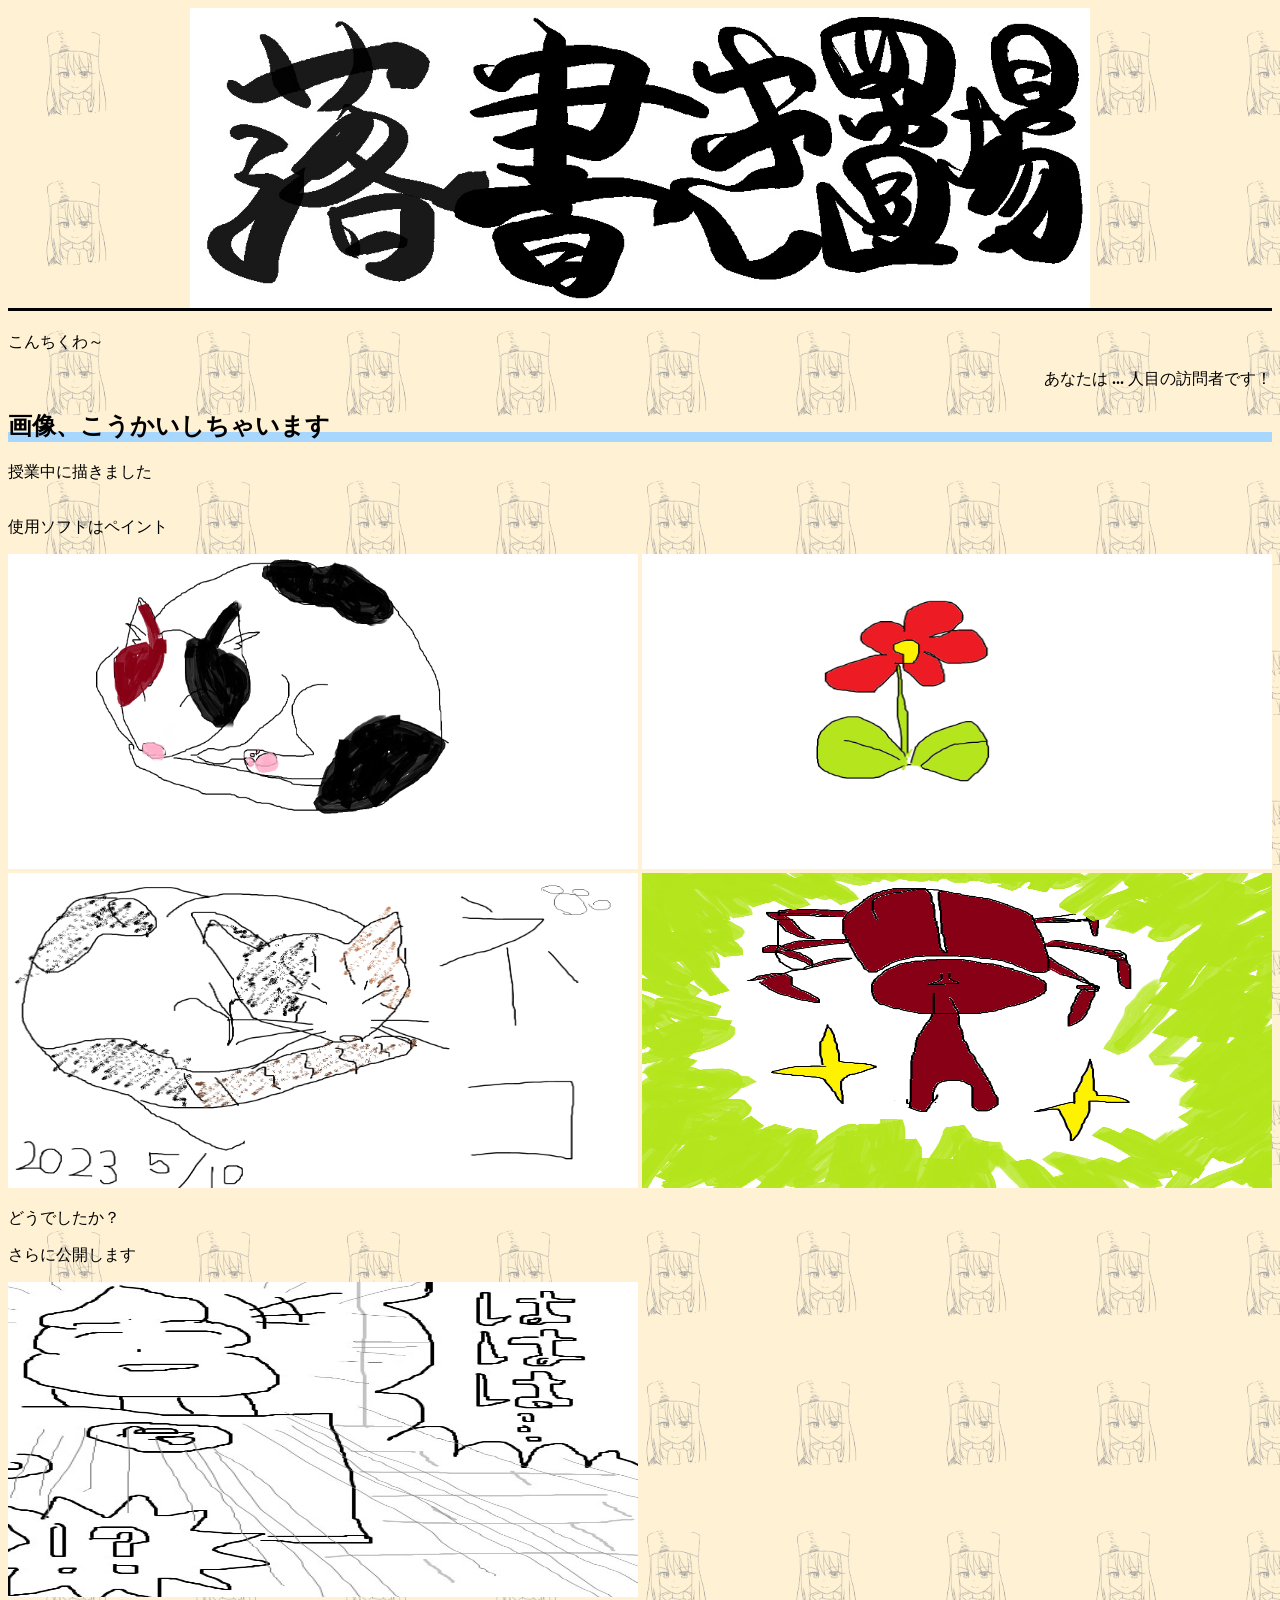
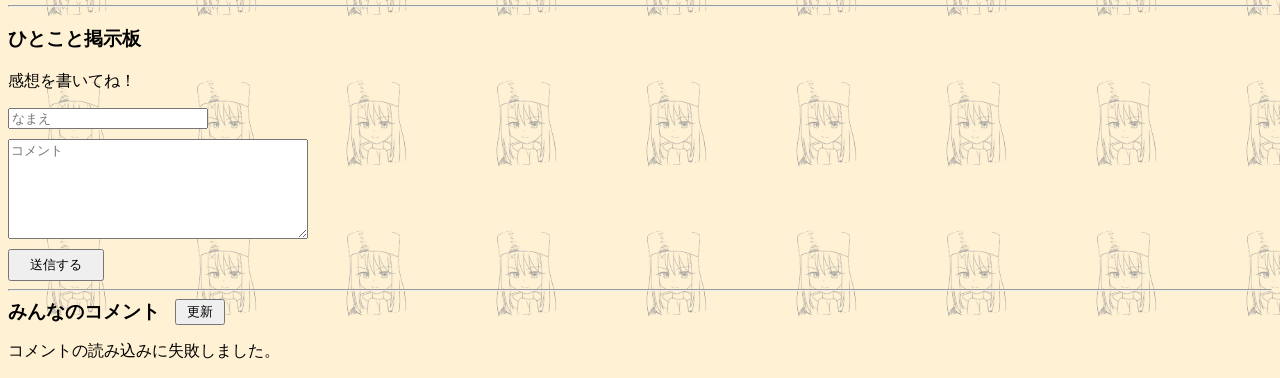
==== index.html @ ff5684e3 "Update index.html" ====
<html>
<head>
<link href="style.css" rel="stylesheet" type="text/css">
<title>ラクガキ置き場</title>
</head>

<body>
<h1 class="logo-container">
  <img src="z/taitoru_logo.JPG" alt="ラクガキ置き場" width="1260">
</h1>

こんちくわ～<p>
<p style="text-align: right;">あなたは <strong><span id="accessCount">...</span></strong> 人目の訪問者です！</p>

<h2>画像、こうかいしちゃいます</h2>
授業中に描きました<p>
</br>
使用ソフトはペイント<p>

<img src="z/nekonekonejkonejko.png" alt="neko" width="630" height="315">
<img src="z/ssdfghjbg.png" alt="neko" width="630" height="315">
<img src="z/ｷﾞｬﾗｸﾃｶスーパーネッコ.png" alt="neko" width="630" height="315">
<img src="z/スーパーオメガカブトムシZ.png" alt="neko" width="630" height="315">

<p>どうでしたか？</p>
<p>さらに公開します</p>

<img src="z/messageImage_1713147487318.jpg" alt="neko" width="630" height="315">

<hr>

<div class="art-work">
  <h3>ひとこと掲示板</h3>
  <p>感想を書いてね！</p>
  <input type="text" id="userName" placeholder="なまえ" style="width: 200px;"><br>
  <textarea id="userComment" placeholder="コメント" style="width: 300px; height: 100px; margin-top: 10px;"></textarea><br>
  <button type="button" onclick="sendData()" style="margin-top: 10px; padding: 5px 20px;">送信する</button>
</div>

<hr>

<div style="display: flex; align-items: center; gap: 15px;">
  <h3 style="margin: 0;">みんなのコメント</h3>
  <button type="button" onclick="loadComments()" style="padding: 2px 10px; cursor: pointer;">更新</button>
</div>

<div id="commentList" style="margin-top: 15px;">読み込み中...</div>

<script>
// 【重要】新しいデプロイで発行された最新のURL（末尾が /exec のもの）を貼り付けてください
const gasUrl = "https://script.google.com/macros/s/AKfycbxpeKBzyrIDOaPScfhVjVPlo4boD5fIJIY_YoyPSvQ7D8BFGtHa71UgAg5dFqagaS_w/exec";

window.onload = function() {
  loadComments();
};

// 1. データを送信する関数
async function sendData() {
  const name = document.getElementById("userName").value;
  const comment = document.getElementById("userComment").value;

  if (!name || !comment) {
    alert("なまえとコメントを入力してね！");
    return;
  }

  const data = { name: name, comment: comment };

  try {
    await fetch(gasUrl, {
      method: "POST",
      mode: "no-cors", 
      headers: { "Content-Type": "application/json" },
      body: JSON.stringify(data)
    });
    
    alert("送信しました！");
    location.reload(); 
    
  } catch (error) {
    console.error("エラー:", error);
    alert("通信に失敗しました。");
  }
}

// 2. データを読み込んで表示する関数
async function loadComments() {
  const listContainer = document.getElementById("commentList");
  const countDisplay = document.getElementById("accessCount"); 
  
  listContainer.innerHTML = "読み込み中..."; 

  try {
    const response = await fetch(gasUrl);
    const result = await response.json();

    // カウンターの反映
    if (result.counter !== undefined) {
      countDisplay.innerText = result.counter;
    }

    listContainer.innerHTML = ""; 

    // コメントリストの表示
    if (!result.comments || result.comments.length === 0) {
      listContainer.innerHTML = "<p>まだコメントはありません。</p>";
      return;
    }

    function escapeHtml(str) {
      if (!str) return "";
      return str.replace(/[&<>"']/g, function(m) {
        return { '&': '&amp;', '<': '&lt;', '>': '&gt;', '"': '&quot;', "'": '&#39;' }[m];
      });
    }

    result.comments.forEach(item => {
      const div = document.createElement("div");
      div.className = "art-work";
      div.style.display = "block";
      div.style.marginBottom = "10px";
      
      const date = new Date(item.date).toLocaleString();
      const safeName = escapeHtml(item.name);
      const safeComment = escapeHtml(item.comment);
      
      div.innerHTML = `
        <p style="font-size: 0.8em; color: #666;">${date} - <strong>${safeName}</strong> さん</p>
        <p>${safeComment.replace(/\n/g, '<br>')}</p>
      `;
      listContainer.appendChild(div);
    });
  } catch (error) {
    console.error("読み込みエラー:", error);
    listContainer.innerHTML = "<p>コメントの読み込みに失敗しました。</p>";
  }
}
</script>

</body>
</html>
---- style.css ----
body {
  /* 自分で描いた背景用画像の名前を入れます */
  background-image: url("z/iliya.png"); 

  /* 画像を繰り返して表示する（タイル状） */
  background-repeat: repeat;

  /* 画像の大きさを調整（例：幅50pxに縮小して並べる） */
  background-size: 150px auto; 

  /* 元の背景色も設定しておくと、読み込み中も安心です */
  background-color: #ffdab9; 
}
h1 {
  border-bottom: solid 3px black;
}
h2 {
  background: linear-gradient(transparent 70%,#a7d6ff 70%);
  }
  
  .logo {
  font-family: "MS UI Gothic", sans-serif;
  font-size: 48px;
  color: #ff69b4;
  text-shadow: 2px 2px 0px #000;
  display: inline-block;
  padding: 10px;
  border: 3px double #000;
  transform: rotate(-2deg);
  background-color: #fff;
  margin-bottom: 20px;
}

/* ロゴ画像を親要素の幅いっぱいに広げる設定 */
.logo-container img {
  width: 100%;       /* 親要素の幅に合わせる */
  max-width: 900px;  /* 大きくなりすぎないように上限を決める */
  height: auto;      /* 比率を保ったまま拡大する */
  display: block;
  margin: 0 auto;    /* 真ん中に配置する */
}
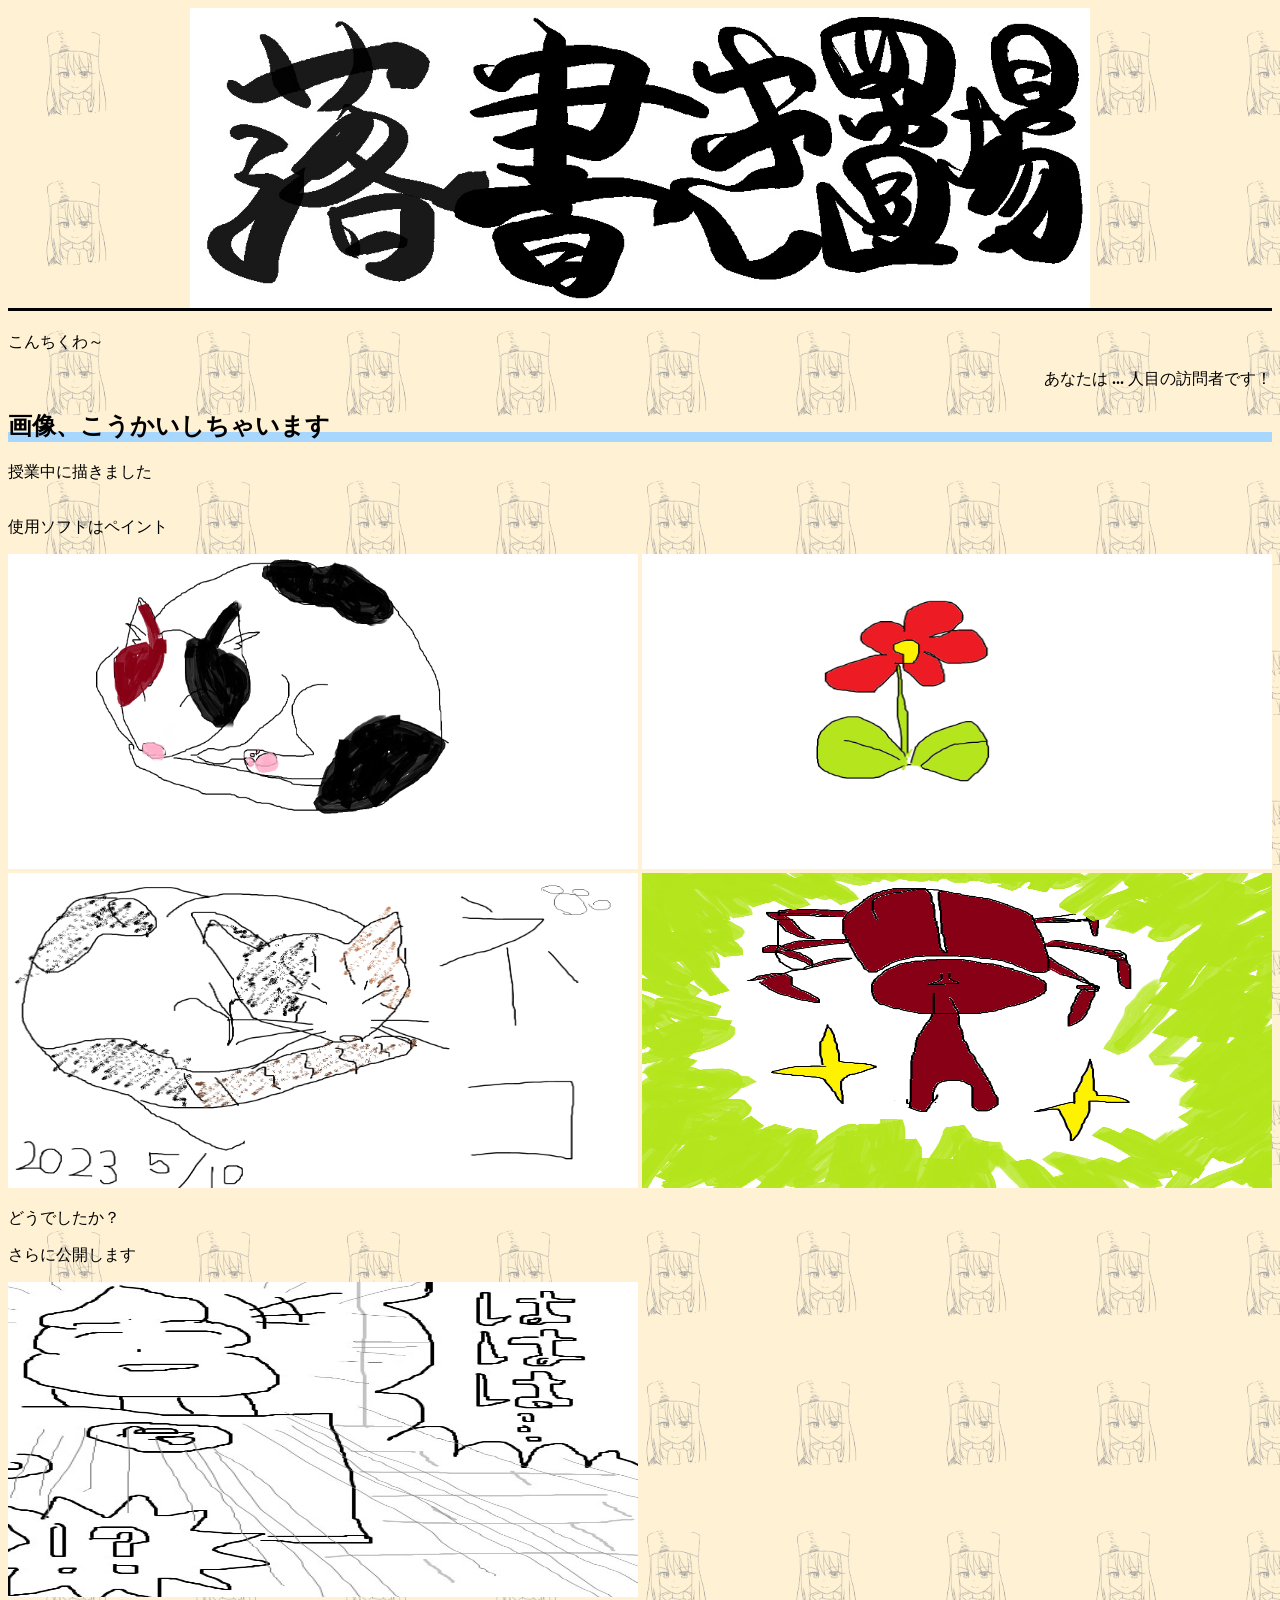
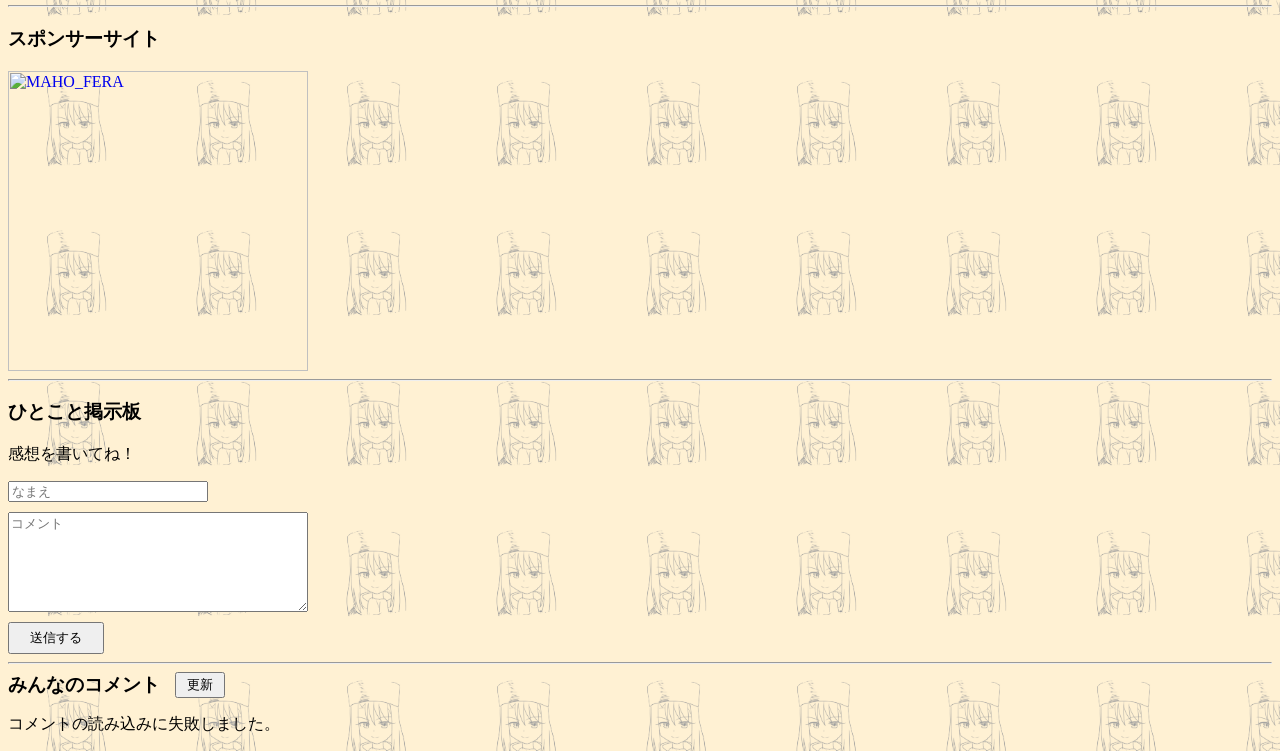
==== commit 25f7b9d7: "Update index.html" ====
--- a/index.html
+++ b/index.html
@@ -26,7 +26,14 @@
 <p>さらに公開します</p>
 
 <img src="z/messageImage_1713147487318.jpg" alt="neko" width="630" height="315">
+<hr>
 
+<div class="art-work">
+  <h3>スポンサーサイト</h3>
+  <a href="https://duel-2fb14.web.app/" target="_blank">
+    <img src="z/imasiko.jpg" alt="MAHO_FERA" width="300">
+  </a>
+</div>
 <hr>
 
 <div class="art-work">
@@ -48,7 +55,7 @@
 
 <script>
 // 【重要】新しいデプロイで発行された最新のURL（末尾が /exec のもの）を貼り付けてください
-const gasUrl = "https://script.google.com/macros/s/AKfycbxpeKBzyrIDOaPScfhVjVPlo4boD5fIJIY_YoyPSvQ7D8BFGtHa71UgAg5dFqagaS_w/exec";
+const gasUrl = "https://script.google.com/macros/s/AKfycbwb9UFHfEIBzC-mKJfAqb1VE0teqc9hgMhiV7f4JMDFgIJnHZzMqowDpjF9iEBqR3_A/exec";
 
 window.onload = function() {
   loadComments();
@@ -94,22 +101,21 @@
     const response = await fetch(gasUrl);
     const result = await response.json();
 
-    // カウンターの反映
     if (result.counter !== undefined) {
       countDisplay.innerText = result.counter;
     }
 
     listContainer.innerHTML = ""; 
 
-    // コメントリストの表示
     if (!result.comments || result.comments.length === 0) {
       listContainer.innerHTML = "<p>まだコメントはありません。</p>";
       return;
     }
 
     function escapeHtml(str) {
-      if (!str) return "";
-      return str.replace(/[&<>"']/g, function(m) {
+      // コメントが数字（37564など）の場合でも文字列に変換して処理するように修正
+      const stringStr = String(str || "");
+      return stringStr.replace(/[&<>"']/g, function(m) {
         return { '&': '&amp;', '<': '&lt;', '>': '&gt;', '"': '&quot;', "'": '&#39;' }[m];
       });
     }
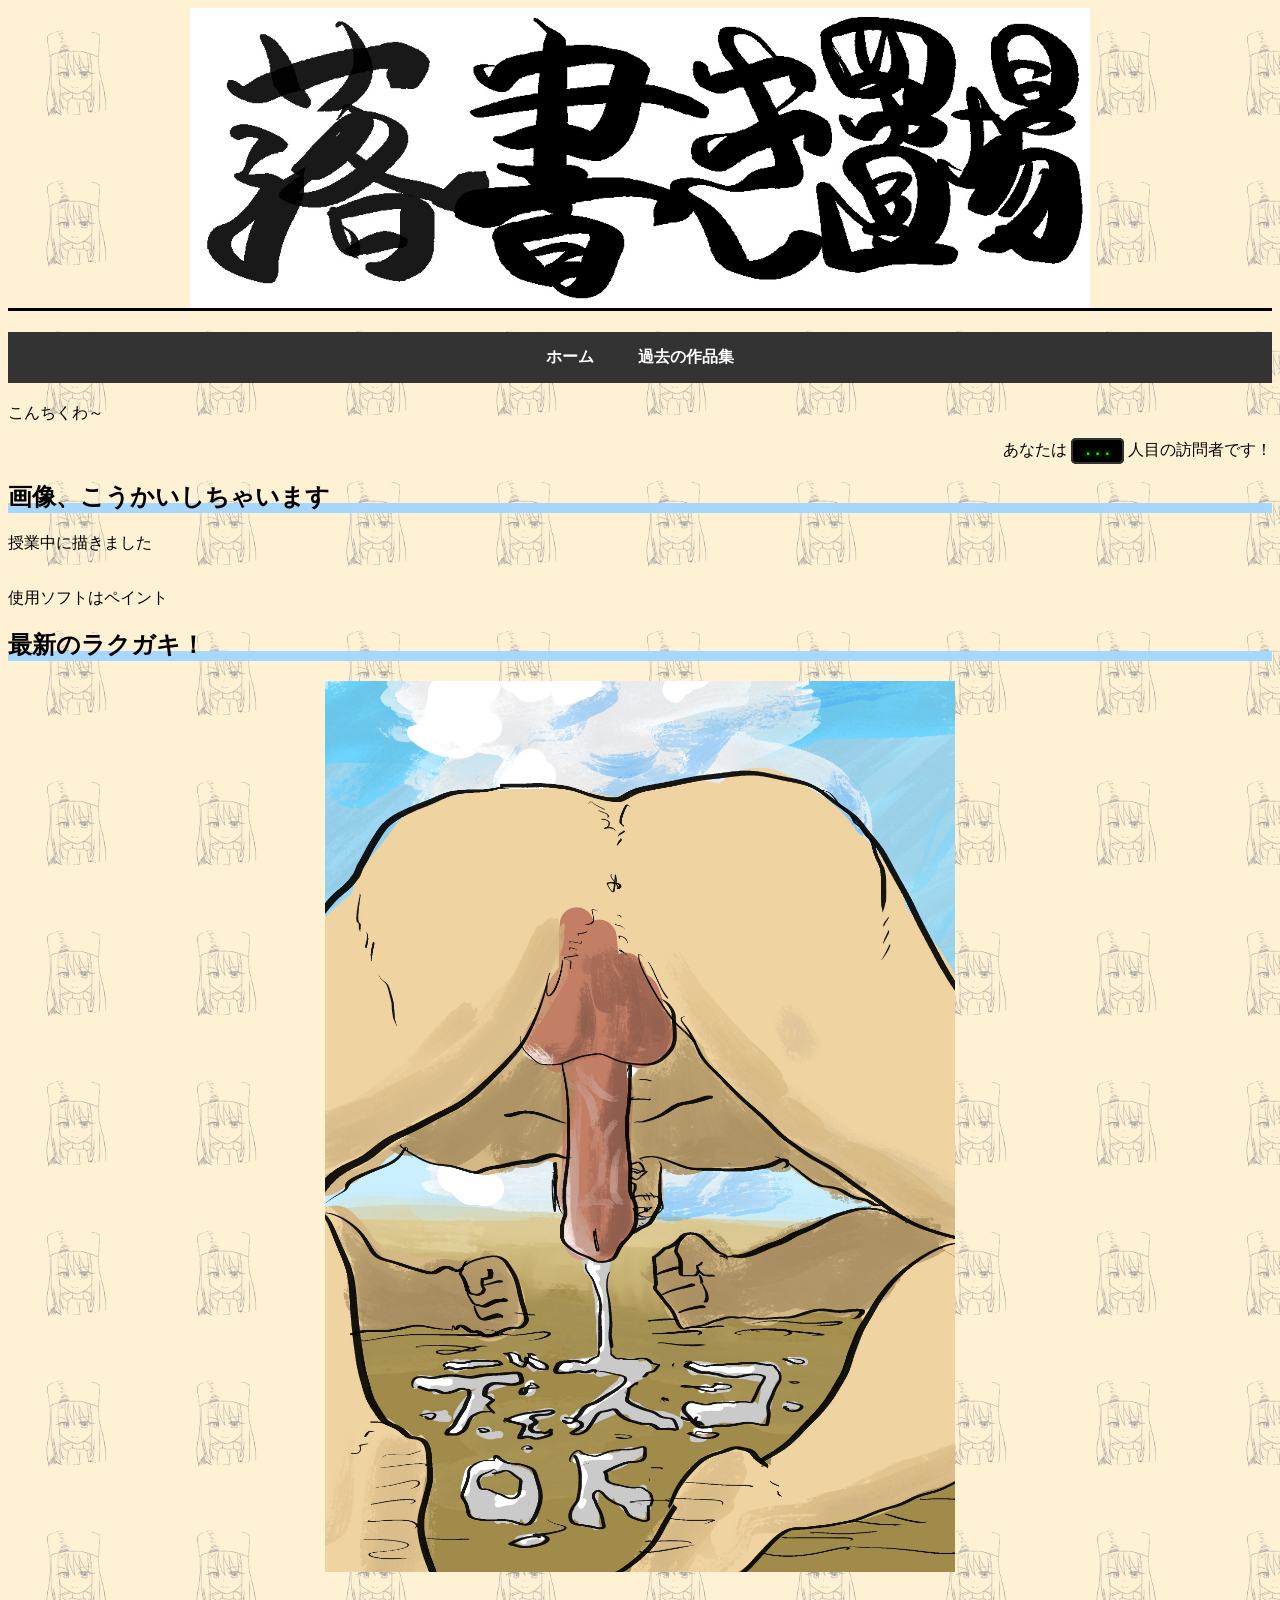
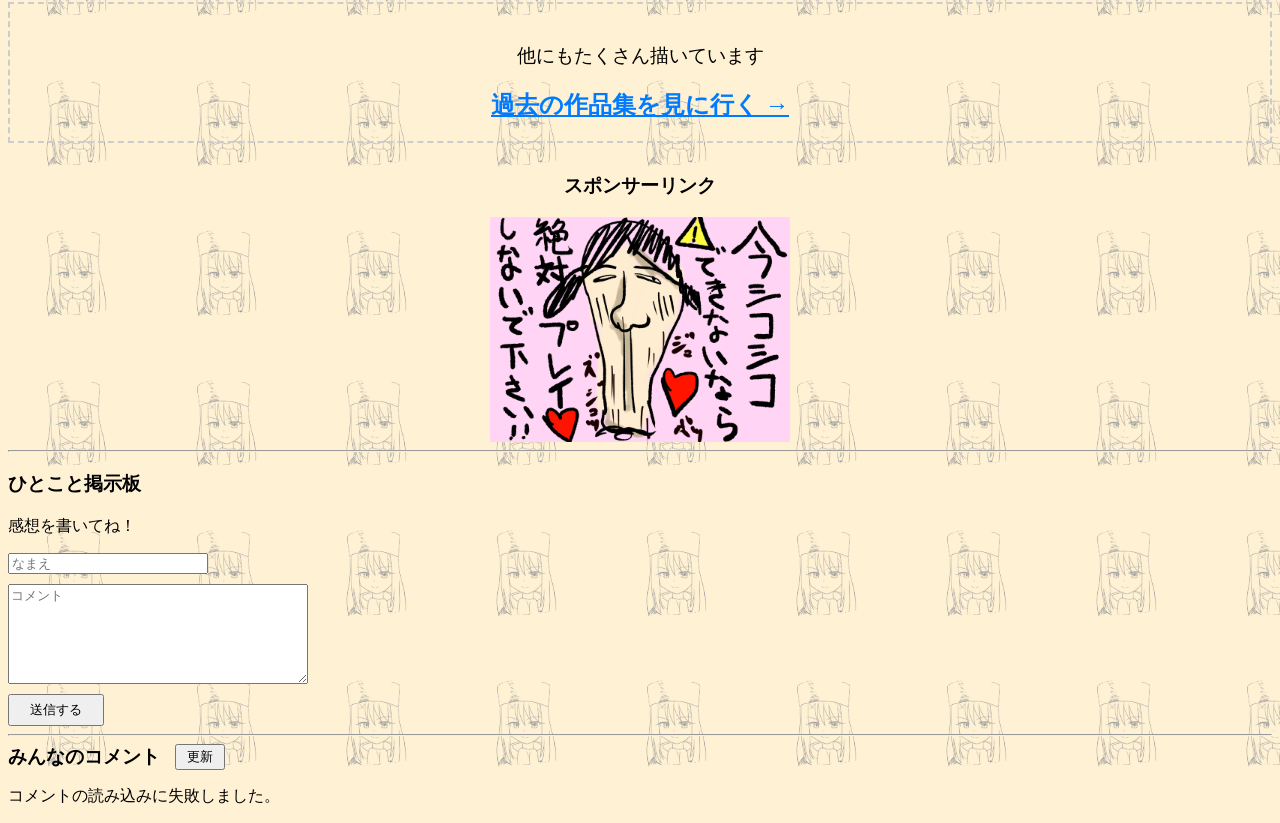
==== commit 95204474: "Add files via upload" ====
--- a/index.html
+++ b/index.html
@@ -1,147 +1,151 @@
-<html>
-<head>
-<link href="style.css" rel="stylesheet" type="text/css">
-<title>ラクガキ置き場</title>
-</head>
-
-<body>
-<h1 class="logo-container">
-  <img src="z/taitoru_logo.JPG" alt="ラクガキ置き場" width="1260">
-</h1>
-
-こんちくわ～<p>
-<p style="text-align: right;">あなたは <strong><span id="accessCount">...</span></strong> 人目の訪問者です！</p>
-
-<h2>画像、こうかいしちゃいます</h2>
-授業中に描きました<p>
-</br>
-使用ソフトはペイント<p>
-
-<img src="z/nekonekonejkonejko.png" alt="neko" width="630" height="315">
-<img src="z/ssdfghjbg.png" alt="neko" width="630" height="315">
-<img src="z/ｷﾞｬﾗｸﾃｶスーパーネッコ.png" alt="neko" width="630" height="315">
-<img src="z/スーパーオメガカブトムシZ.png" alt="neko" width="630" height="315">
-
-<p>どうでしたか？</p>
-<p>さらに公開します</p>
-
-<img src="z/messageImage_1713147487318.jpg" alt="neko" width="630" height="315">
-<hr>
-
-<div class="art-work">
-  <h3>スポンサーサイト</h3>
-  <a href="https://duel-2fb14.web.app/" target="_blank">
-    <img src="z/imasiko.jpg" alt="MAHO_FERA" width="300">
-  </a>
-</div>
-<hr>
-
-<div class="art-work">
-  <h3>ひとこと掲示板</h3>
-  <p>感想を書いてね！</p>
-  <input type="text" id="userName" placeholder="なまえ" style="width: 200px;"><br>
-  <textarea id="userComment" placeholder="コメント" style="width: 300px; height: 100px; margin-top: 10px;"></textarea><br>
-  <button type="button" onclick="sendData()" style="margin-top: 10px; padding: 5px 20px;">送信する</button>
-</div>
-
-<hr>
-
-<div style="display: flex; align-items: center; gap: 15px;">
-  <h3 style="margin: 0;">みんなのコメント</h3>
-  <button type="button" onclick="loadComments()" style="padding: 2px 10px; cursor: pointer;">更新</button>
-</div>
-
-<div id="commentList" style="margin-top: 15px;">読み込み中...</div>
-
-<script>
-// 【重要】新しいデプロイで発行された最新のURL（末尾が /exec のもの）を貼り付けてください
-const gasUrl = "https://script.google.com/macros/s/AKfycbwb9UFHfEIBzC-mKJfAqb1VE0teqc9hgMhiV7f4JMDFgIJnHZzMqowDpjF9iEBqR3_A/exec";
-
-window.onload = function() {
-  loadComments();
-};
-
-// 1. データを送信する関数
-async function sendData() {
-  const name = document.getElementById("userName").value;
-  const comment = document.getElementById("userComment").value;
-
-  if (!name || !comment) {
-    alert("なまえとコメントを入力してね！");
-    return;
-  }
-
-  const data = { name: name, comment: comment };
-
-  try {
-    await fetch(gasUrl, {
-      method: "POST",
-      mode: "no-cors", 
-      headers: { "Content-Type": "application/json" },
-      body: JSON.stringify(data)
-    });
-    
-    alert("送信しました！");
-    location.reload(); 
-    
-  } catch (error) {
-    console.error("エラー:", error);
-    alert("通信に失敗しました。");
-  }
-}
-
-// 2. データを読み込んで表示する関数
-async function loadComments() {
-  const listContainer = document.getElementById("commentList");
-  const countDisplay = document.getElementById("accessCount"); 
-  
-  listContainer.innerHTML = "読み込み中..."; 
-
-  try {
-    const response = await fetch(gasUrl);
-    const result = await response.json();
-
-    if (result.counter !== undefined) {
-      countDisplay.innerText = result.counter;
-    }
-
-    listContainer.innerHTML = ""; 
-
-    if (!result.comments || result.comments.length === 0) {
-      listContainer.innerHTML = "<p>まだコメントはありません。</p>";
-      return;
-    }
-
-    function escapeHtml(str) {
-      // コメントが数字（37564など）の場合でも文字列に変換して処理するように修正
-      const stringStr = String(str || "");
-      return stringStr.replace(/[&<>"']/g, function(m) {
-        return { '&': '&amp;', '<': '&lt;', '>': '&gt;', '"': '&quot;', "'": '&#39;' }[m];
-      });
-    }
-
-    result.comments.forEach(item => {
-      const div = document.createElement("div");
-      div.className = "art-work";
-      div.style.display = "block";
-      div.style.marginBottom = "10px";
-      
-      const date = new Date(item.date).toLocaleString();
-      const safeName = escapeHtml(item.name);
-      const safeComment = escapeHtml(item.comment);
-      
-      div.innerHTML = `
-        <p style="font-size: 0.8em; color: #666;">${date} - <strong>${safeName}</strong> さん</p>
-        <p>${safeComment.replace(/\n/g, '<br>')}</p>
-      `;
-      listContainer.appendChild(div);
-    });
-  } catch (error) {
-    console.error("読み込みエラー:", error);
-    listContainer.innerHTML = "<p>コメントの読み込みに失敗しました。</p>";
-  }
-}
-</script>
-
-</body>
-</html>
+<html>
+<head>
+<link href="style.css" rel="stylesheet" type="text/css">
+<title>ラクガキ置き場</title>
+</head>
+
+<body>
+
+  
+<h1 class="logo-container">
+  <img src="z/taitoru_logo.JPG" alt="ラクガキ置き場" width="1260">
+</h1>
+
+<nav style="background-color: #333; padding: 15px 0; text-align: center; margin-bottom: 20px;">
+  <a href="index.html" style="color: white; margin: 0 20px; text-decoration: none; font-weight: bold;">ホーム</a>
+  <a href="archive.html" style="color: white; margin: 0 20px; text-decoration: none; font-weight: bold;">過去の作品集</a>
+</nav>
+
+こんちくわ～<p>
+<p style="text-align: right;">あなたは <strong><span id="accessCount">...</span></strong> 人目の訪問者です！</p>
+
+<h2>画像、こうかいしちゃいます</h2>
+授業中に描きました<p>
+</br>
+使用ソフトはペイント<p>
+
+<h2>最新のラクガキ！</h2>
+<img src="z/komori_discoOK.JPG" alt="latest-art" width="630" height="315">
+
+<div style="margin: 30px 0; padding: 20px; border: 2px dashed #ccc; text-align: center;">
+  <p style="font-size: 1.2em;">他にもたくさん描いています</p>
+  <a href="archive.html" style="font-size: 1.5em; font-weight: bold; color: #007bff;">過去の作品集を見に行く →</a>
+</div>
+
+<div class="art-work" style="text-align: center;">
+  <h3>スポンサーリンク</h3>
+  <a href="https://duel-2fb14.web.app/" target="_blank">
+    <img src="z/imasiko.jpg" alt="MAHO_FERA" width="300">
+  </a>
+</div>
+<hr>
+
+<div class="art-work">
+  <h3>ひとこと掲示板</h3>
+  <p>感想を書いてね！</p>
+  <input type="text" id="userName" placeholder="なまえ" style="width: 200px;"><br>
+  <textarea id="userComment" placeholder="コメント" style="width: 300px; height: 100px; margin-top: 10px;"></textarea><br>
+  <button type="button" onclick="sendData()" style="margin-top: 10px; padding: 5px 20px;">送信する</button>
+</div>
+
+<hr>
+
+<div style="display: flex; align-items: center; gap: 15px;">
+  <h3 style="margin: 0;">みんなのコメント</h3>
+  <button type="button" onclick="loadComments()" style="padding: 2px 10px; cursor: pointer;">更新</button>
+</div>
+
+<div id="commentList" style="margin-top: 15px;">読み込み中...</div>
+
+<script>
+// 【重要】新しいデプロイで発行された最新のURL（末尾が /exec のもの）を貼り付けてください
+const gasUrl = "https://script.google.com/macros/s/AKfycbwb9UFHfEIBzC-mKJfAqb1VE0teqc9hgMhiV7f4JMDFgIJnHZzMqowDpjF9iEBqR3_A/exec";
+
+window.onload = function() {
+  loadComments();
+};
+
+// 1. データを送信する関数
+async function sendData() {
+  const name = document.getElementById("userName").value;
+  const comment = document.getElementById("userComment").value;
+
+  if (!name || !comment) {
+    alert("なまえとコメントを入力してね！");
+    return;
+  }
+
+  const data = { name: name, comment: comment };
+
+  try {
+    await fetch(gasUrl, {
+      method: "POST",
+      mode: "no-cors", 
+      headers: { "Content-Type": "application/json" },
+      body: JSON.stringify(data)
+    });
+    
+    alert("送信しました！");
+    location.reload(); 
+    
+  } catch (error) {
+    console.error("エラー:", error);
+    alert("通信に失敗しました。");
+  }
+}
+
+// 2. データを読み込んで表示する関数
+async function loadComments() {
+  const listContainer = document.getElementById("commentList");
+  const countDisplay = document.getElementById("accessCount"); 
+  
+  listContainer.innerHTML = "読み込み中..."; 
+
+  try {
+    const response = await fetch(gasUrl);
+    const result = await response.json();
+
+    if (result.counter !== undefined) {
+      countDisplay.innerText = result.counter;
+    }
+
+    listContainer.innerHTML = ""; 
+
+    if (!result.comments || result.comments.length === 0) {
+      listContainer.innerHTML = "<p>まだコメントはありません。</p>";
+      return;
+    }
+
+    function escapeHtml(str) {
+      // コメントが数字（37564など）の場合でも文字列に変換して処理するように修正
+      const stringStr = String(str || "");
+      return stringStr.replace(/[&<>"']/g, function(m) {
+        return { '&': '&amp;', '<': '&lt;', '>': '&gt;', '"': '&quot;', "'": '&#39;' }[m];
+      });
+    }
+
+    result.comments.forEach(item => {
+      const div = document.createElement("div");
+      div.className = "art-work";
+      div.style.display = "block";
+      div.style.marginBottom = "10px";
+      
+      const date = new Date(item.date).toLocaleString();
+      const safeName = escapeHtml(item.name);
+      const safeComment = escapeHtml(item.comment);
+      
+      div.innerHTML = `
+        <p style="font-size: 0.8em; color: #666;">${date} - <strong>${safeName}</strong> さん</p>
+        <p>${safeComment.replace(/\n/g, '<br>')}</p>
+      `;
+      listContainer.appendChild(div);
+    });
+  } catch (error) {
+    console.error("読み込みエラー:", error);
+    listContainer.innerHTML = "<p>コメントの読み込みに失敗しました。</p>";
+  }
+}
+</script>
+
+</body>
+</html>
--- a/style.css
+++ b/style.css
@@ -38,4 +38,35 @@
   height: auto;      /* 比率を保ったまま拡大する */
   display: block;
   margin: 0 auto;    /* 真ん中に配置する */
+}
+
+img {
+  display: block;      /* ブロック要素にする（中央揃えを有効にするため） */
+  margin-left: auto;   /* 左側の余白を自動調整 */
+  margin-right: auto;  /* 右側の余白を自動調整 */
+  max-width: 100%;     /* 画面からはみ出さないようにする */
+  height: auto;
+}
+
+/* 掲示板のコメント一覧だけを左揃えに戻す設定 */
+#commentList {
+  text-align: left;
+}
+
+/* コメント内の各枠（art-work）も念のため左揃えを徹底 */
+#commentList .art-work {
+  text-align: left;
+  margin-left: 0;
+  margin-right: auto;
+}
+
+#accessCount {
+  background-color: #000;      /* 黒背景 */
+  color: #0f0;                 /* 黄緑色のネオンカラー */
+  font-family: 'Courier New', Courier, monospace; /* 等幅フォント */
+  padding: 2px 10px;
+  border: 2px solid #333;
+  border-radius: 5px;          /* 角を少し丸める */
+  text-shadow: 0 0 5px #0f0;   /* 文字を光らせる */
+  font-weight: bold;
 }
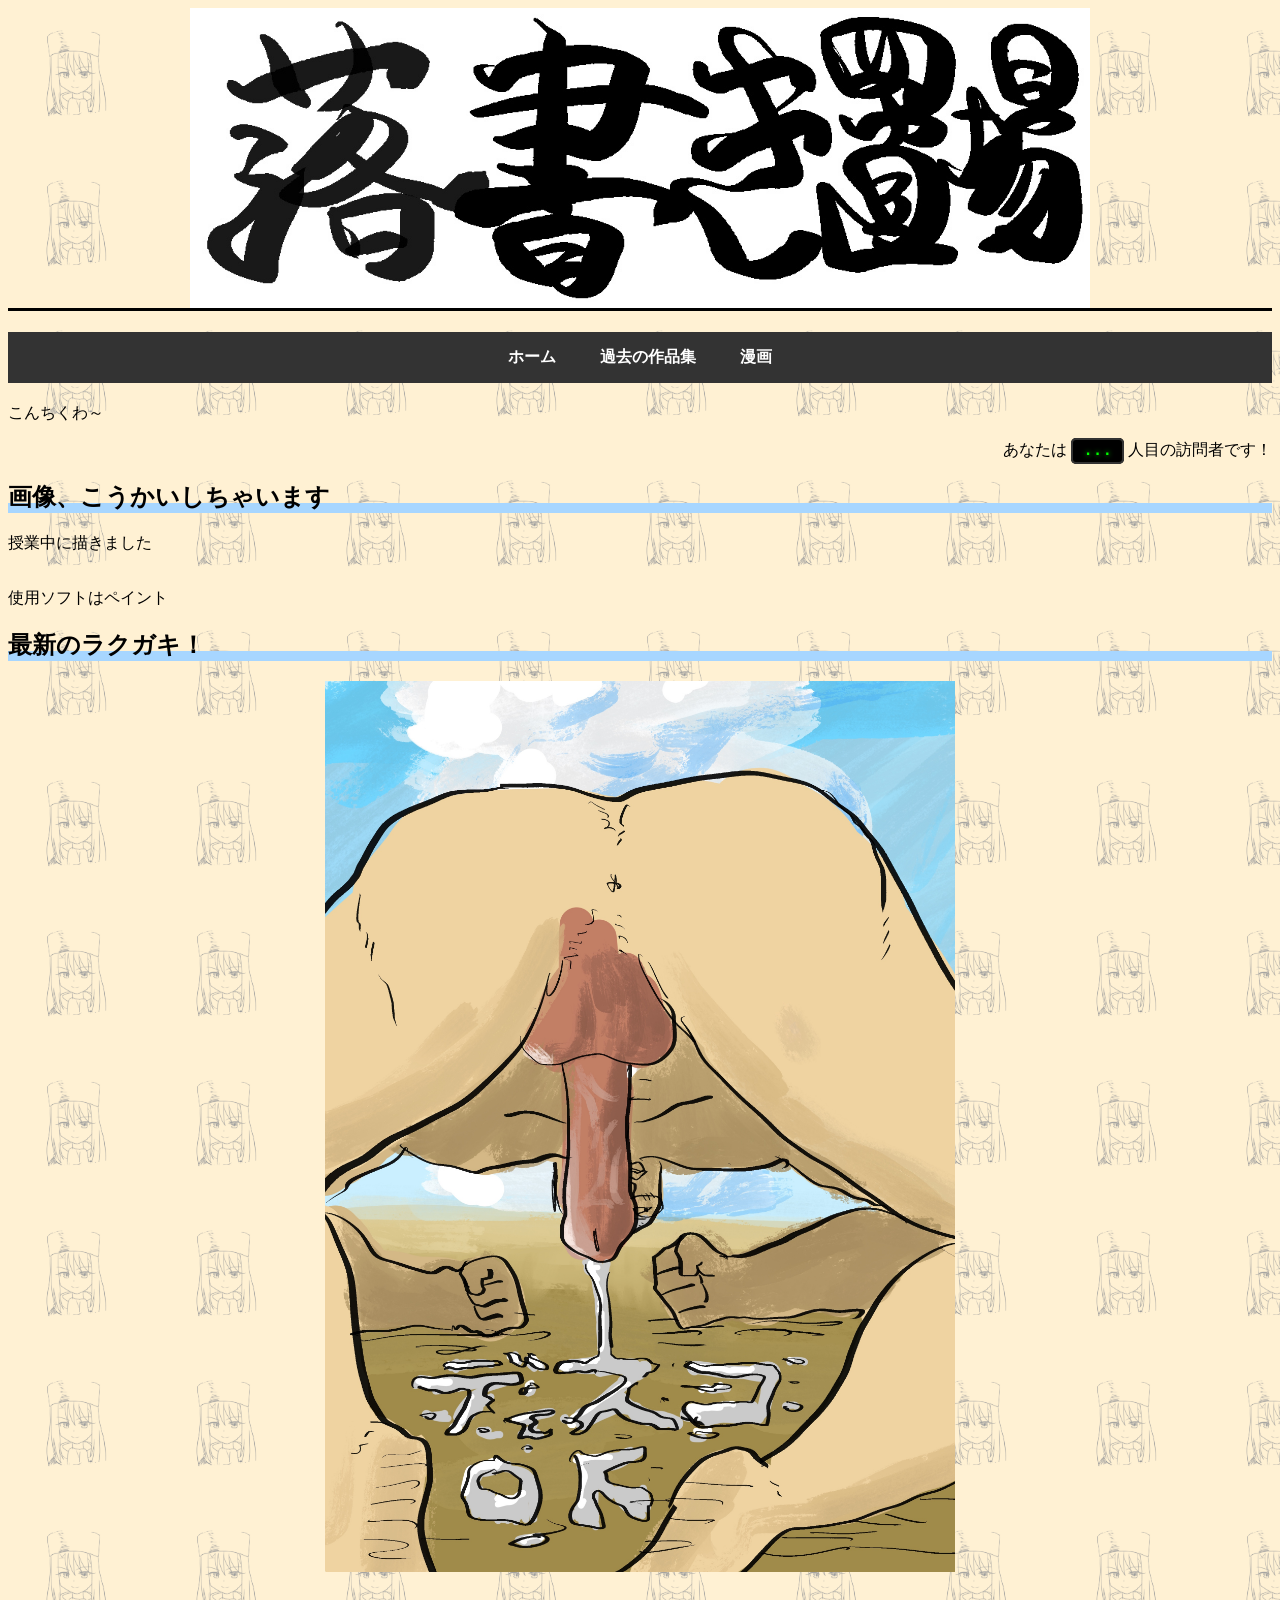
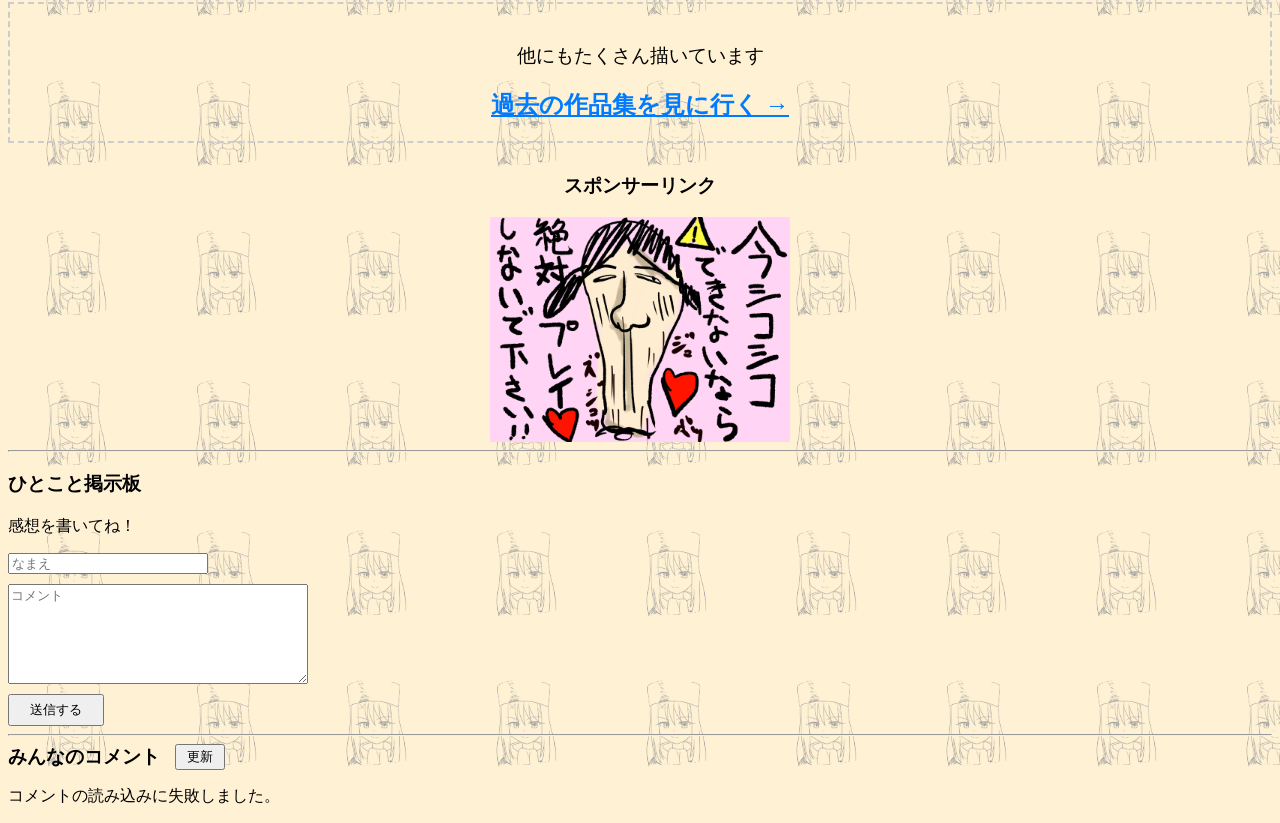
==== commit f5640c04: "Add files via upload" ====
--- a/index.html
+++ b/index.html
@@ -6,6 +6,9 @@
 
 <body>
 
+<div id="imageOverlay" onclick="closeImage()" style="display: none; position: fixed; top: 0; left: 0; width: 100%; height: 100%; background-color: rgba(0,0,0,0.9); z-index: 2000; cursor: zoom-out; justify-content: center; align-items: center;">
+  <img id="fullImage" style="max-width: 90%; max-height: 90%; border: 3px solid white;">
+</div>
   
 <h1 class="logo-container">
   <img src="z/taitoru_logo.JPG" alt="ラクガキ置き場" width="1260">
@@ -14,6 +17,7 @@
 <nav style="background-color: #333; padding: 15px 0; text-align: center; margin-bottom: 20px;">
   <a href="index.html" style="color: white; margin: 0 20px; text-decoration: none; font-weight: bold;">ホーム</a>
   <a href="archive.html" style="color: white; margin: 0 20px; text-decoration: none; font-weight: bold;">過去の作品集</a>
+  <a href="manga-list.html" style="color: white; margin: 0 20px; text-decoration: none; font-weight: bold;">漫画</a>
 </nav>
 
 こんちくわ～<p>
@@ -25,7 +29,7 @@
 使用ソフトはペイント<p>
 
 <h2>最新のラクガキ！</h2>
-<img src="z/komori_discoOK.JPG" alt="latest-art" width="630" height="315">
+<img src="z/komori_discoOK.JPG" alt="latest-art" width="630" height="315" onclick="openImage(this)" style="cursor: zoom-in;">
 
 <div style="margin: 30px 0; padding: 20px; border: 2px dashed #ccc; text-align: center;">
   <p style="font-size: 1.2em;">他にもたくさん描いています</p>
@@ -35,7 +39,7 @@
 <div class="art-work" style="text-align: center;">
   <h3>スポンサーリンク</h3>
   <a href="https://duel-2fb14.web.app/" target="_blank">
-    <img src="z/imasiko.jpg" alt="MAHO_FERA" width="300">
+    <img src="z/imasiko.jpg" alt="MAHO_FERA" class="zoom-img" width="300">
   </a>
 </div>
 <hr>
@@ -60,6 +64,22 @@
 <script>
 // 【重要】新しいデプロイで発行された最新のURL（末尾が /exec のもの）を貼り付けてください
 const gasUrl = "https://script.google.com/macros/s/AKfycbwb9UFHfEIBzC-mKJfAqb1VE0teqc9hgMhiV7f4JMDFgIJnHZzMqowDpjF9iEBqR3_A/exec";
+
+
+function openImage(imgElement) {
+  const overlay = document.getElementById("imageOverlay");
+  const fullImg = document.getElementById("fullImage");
+  
+  fullImg.src = imgElement.src; // クリックした画像のURLをコピー
+  overlay.style.display = "flex"; // 隠していた枠を表示する
+}
+
+// 閉じるときの関数
+function closeImage() {
+  document.getElementById("imageOverlay").style.display = "none";
+}
+
+
 
 window.onload = function() {
   loadComments();
--- a/style.css
+++ b/style.css
@@ -69,4 +69,53 @@
   border-radius: 5px;          /* 角を少し丸める */
   text-shadow: 0 0 5px #0f0;   /* 文字を光らせる */
   font-weight: bold;
-}+}
+
+.zoom-img {
+  transition: transform 0.3s ease;
+}
+.zoom-img:hover {
+  transform: scale(1.1);
+}
+
+/* コメント一覧のエリアにはみ出し防止の設定を追加 */
+#commentList .art-work {
+  word-wrap: break-word;     /* 長い単語を途中で改行させる */
+  overflow-wrap: break-word; /* 同上（新しいブラウザ用） */
+  max-width: 100%;           /* 親要素の幅を超えないようにする */
+  box-sizing: border-box;    /* 余白を含めたサイズ計算にする */
+}
+
+/* 年代ごとのセクションの余白 */
+.archive-section {
+  margin-bottom: 50px;
+  border-left: 5px solid #333; /* 左側に線を引いて区切りを強調 */
+  padding-left: 20px;
+}
+
+/* 日付の見出しのデザイン */
+.date-title {
+  font-size: 1.5em;
+  color: #555;
+  margin-bottom: 20px;
+  text-align: left; /* 見出しは左揃えがおすすめ */
+}
+
+/* 画像をタイル状に並べる設定 */
+.image-grid {
+  display: flex;
+  flex-wrap: wrap; /* 幅がいっぱいになったら折り返す */
+  gap: 15px;      /* 画像同士の隙間 */
+  justify-content: flex-start;
+}
+
+/* グリッド内の画像サイズ調整 */
+.image-grid img {
+  width: calc(33.33% - 10px); /* 3列に並べる（スマホでは100%にするのがおすすめ） */
+  min-width: 250px;           /* 小さくなりすぎないように */
+  height: auto;
+  object-fit: cover;          /* 画像の比率を保ちつつ枠を埋める */
+  border-radius: 5px;
+  box-shadow: 0 2px 5px rgba(0,0,0,0.1);
+}
+
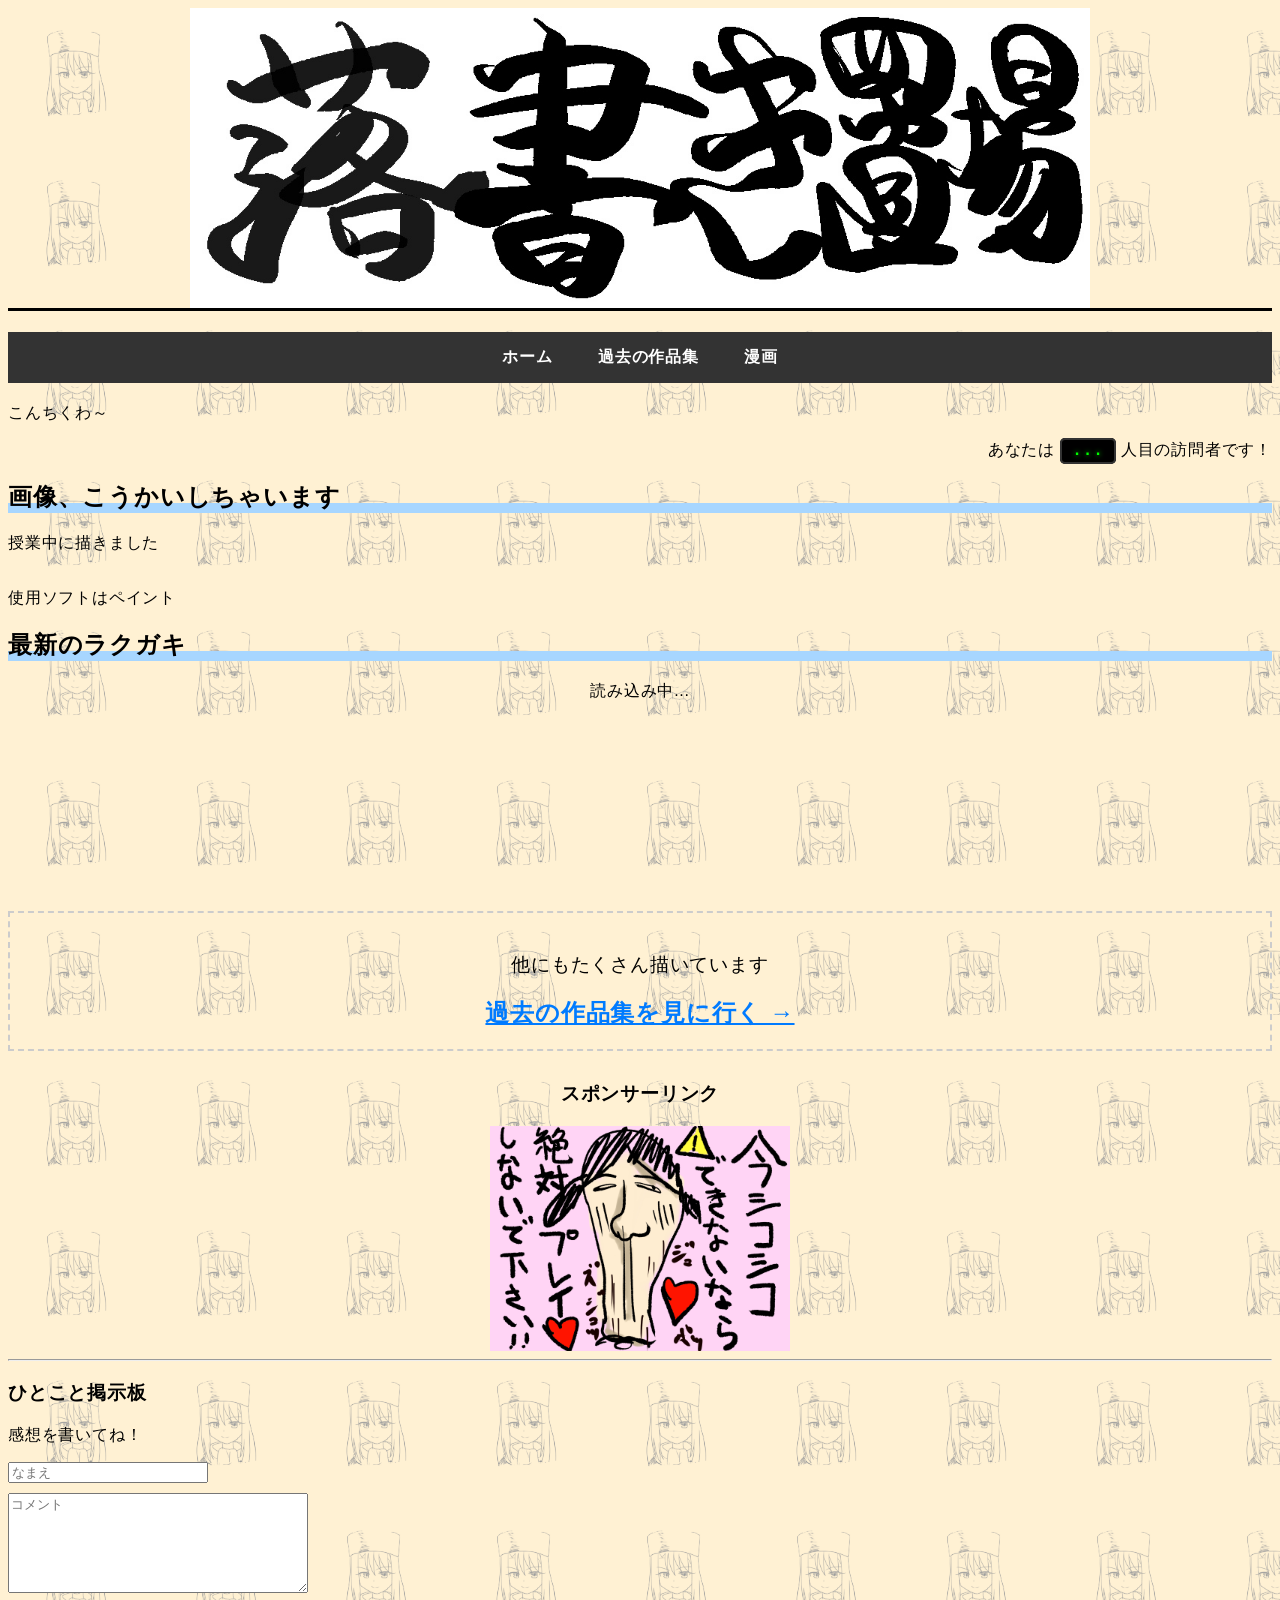
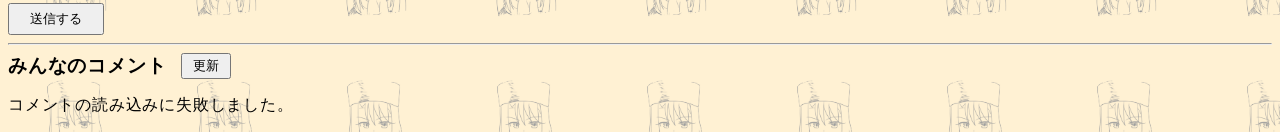
==== commit 5c533418: "Add files via upload" ====
--- a/index.html
+++ b/index.html
@@ -1,171 +1,208 @@
-<html>
-<head>
-<link href="style.css" rel="stylesheet" type="text/css">
-<title>ラクガキ置き場</title>
-</head>
-
-<body>
-
-<div id="imageOverlay" onclick="closeImage()" style="display: none; position: fixed; top: 0; left: 0; width: 100%; height: 100%; background-color: rgba(0,0,0,0.9); z-index: 2000; cursor: zoom-out; justify-content: center; align-items: center;">
-  <img id="fullImage" style="max-width: 90%; max-height: 90%; border: 3px solid white;">
-</div>
-  
-<h1 class="logo-container">
-  <img src="z/taitoru_logo.JPG" alt="ラクガキ置き場" width="1260">
-</h1>
-
-<nav style="background-color: #333; padding: 15px 0; text-align: center; margin-bottom: 20px;">
-  <a href="index.html" style="color: white; margin: 0 20px; text-decoration: none; font-weight: bold;">ホーム</a>
-  <a href="archive.html" style="color: white; margin: 0 20px; text-decoration: none; font-weight: bold;">過去の作品集</a>
-  <a href="manga-list.html" style="color: white; margin: 0 20px; text-decoration: none; font-weight: bold;">漫画</a>
-</nav>
-
-こんちくわ～<p>
-<p style="text-align: right;">あなたは <strong><span id="accessCount">...</span></strong> 人目の訪問者です！</p>
-
-<h2>画像、こうかいしちゃいます</h2>
-授業中に描きました<p>
-</br>
-使用ソフトはペイント<p>
-
-<h2>最新のラクガキ！</h2>
-<img src="z/komori_discoOK.JPG" alt="latest-art" width="630" height="315" onclick="openImage(this)" style="cursor: zoom-in;">
-
-<div style="margin: 30px 0; padding: 20px; border: 2px dashed #ccc; text-align: center;">
-  <p style="font-size: 1.2em;">他にもたくさん描いています</p>
-  <a href="archive.html" style="font-size: 1.5em; font-weight: bold; color: #007bff;">過去の作品集を見に行く →</a>
-</div>
-
-<div class="art-work" style="text-align: center;">
-  <h3>スポンサーリンク</h3>
-  <a href="https://duel-2fb14.web.app/" target="_blank">
-    <img src="z/imasiko.jpg" alt="MAHO_FERA" class="zoom-img" width="300">
-  </a>
-</div>
-<hr>
-
-<div class="art-work">
-  <h3>ひとこと掲示板</h3>
-  <p>感想を書いてね！</p>
-  <input type="text" id="userName" placeholder="なまえ" style="width: 200px;"><br>
-  <textarea id="userComment" placeholder="コメント" style="width: 300px; height: 100px; margin-top: 10px;"></textarea><br>
-  <button type="button" onclick="sendData()" style="margin-top: 10px; padding: 5px 20px;">送信する</button>
-</div>
-
-<hr>
-
-<div style="display: flex; align-items: center; gap: 15px;">
-  <h3 style="margin: 0;">みんなのコメント</h3>
-  <button type="button" onclick="loadComments()" style="padding: 2px 10px; cursor: pointer;">更新</button>
-</div>
-
-<div id="commentList" style="margin-top: 15px;">読み込み中...</div>
-
-<script>
-// 【重要】新しいデプロイで発行された最新のURL（末尾が /exec のもの）を貼り付けてください
-const gasUrl = "https://script.google.com/macros/s/AKfycbwb9UFHfEIBzC-mKJfAqb1VE0teqc9hgMhiV7f4JMDFgIJnHZzMqowDpjF9iEBqR3_A/exec";
-
-
-function openImage(imgElement) {
-  const overlay = document.getElementById("imageOverlay");
-  const fullImg = document.getElementById("fullImage");
-  
-  fullImg.src = imgElement.src; // クリックした画像のURLをコピー
-  overlay.style.display = "flex"; // 隠していた枠を表示する
-}
-
-// 閉じるときの関数
-function closeImage() {
-  document.getElementById("imageOverlay").style.display = "none";
-}
-
-
-
-window.onload = function() {
-  loadComments();
-};
-
-// 1. データを送信する関数
-async function sendData() {
-  const name = document.getElementById("userName").value;
-  const comment = document.getElementById("userComment").value;
-
-  if (!name || !comment) {
-    alert("なまえとコメントを入力してね！");
-    return;
-  }
-
-  const data = { name: name, comment: comment };
-
-  try {
-    await fetch(gasUrl, {
-      method: "POST",
-      mode: "no-cors", 
-      headers: { "Content-Type": "application/json" },
-      body: JSON.stringify(data)
-    });
-    
-    alert("送信しました！");
-    location.reload(); 
-    
-  } catch (error) {
-    console.error("エラー:", error);
-    alert("通信に失敗しました。");
-  }
-}
-
-// 2. データを読み込んで表示する関数
-async function loadComments() {
-  const listContainer = document.getElementById("commentList");
-  const countDisplay = document.getElementById("accessCount"); 
-  
-  listContainer.innerHTML = "読み込み中..."; 
-
-  try {
-    const response = await fetch(gasUrl);
-    const result = await response.json();
-
-    if (result.counter !== undefined) {
-      countDisplay.innerText = result.counter;
-    }
-
-    listContainer.innerHTML = ""; 
-
-    if (!result.comments || result.comments.length === 0) {
-      listContainer.innerHTML = "<p>まだコメントはありません。</p>";
-      return;
-    }
-
-    function escapeHtml(str) {
-      // コメントが数字（37564など）の場合でも文字列に変換して処理するように修正
-      const stringStr = String(str || "");
-      return stringStr.replace(/[&<>"']/g, function(m) {
-        return { '&': '&amp;', '<': '&lt;', '>': '&gt;', '"': '&quot;', "'": '&#39;' }[m];
-      });
-    }
-
-    result.comments.forEach(item => {
-      const div = document.createElement("div");
-      div.className = "art-work";
-      div.style.display = "block";
-      div.style.marginBottom = "10px";
-      
-      const date = new Date(item.date).toLocaleString();
-      const safeName = escapeHtml(item.name);
-      const safeComment = escapeHtml(item.comment);
-      
-      div.innerHTML = `
-        <p style="font-size: 0.8em; color: #666;">${date} - <strong>${safeName}</strong> さん</p>
-        <p>${safeComment.replace(/\n/g, '<br>')}</p>
-      `;
-      listContainer.appendChild(div);
-    });
-  } catch (error) {
-    console.error("読み込みエラー:", error);
-    listContainer.innerHTML = "<p>コメントの読み込みに失敗しました。</p>";
-  }
-}
-</script>
-
-</body>
+<html>
+<head>
+<link href="style.css" rel="stylesheet" type="text/css">
+<title>ラクガキ置き場</title>
+</head>
+
+<body>
+
+<div id="imageOverlay" onclick="closeImage()" style="display: none; position: fixed; top: 0; left: 0; width: 100%; height: 100%; background-color: rgba(0,0,0,0.9); z-index: 2000; cursor: zoom-out; justify-content: center; align-items: center;">
+  <img id="fullImage" style="max-width: 90%; max-height: 90%; border: 3px solid white;">
+</div>
+  
+<h1 class="logo-container">
+  <img src="z/taitoru_logo.JPG" alt="ラクガキ置き場" width="1260">
+</h1>
+
+<nav style="background-color: #333; padding: 15px 0; text-align: center; margin-bottom: 20px;">
+  <a href="index.html" style="color: white; margin: 0 20px; text-decoration: none; font-weight: bold;">ホーム</a>
+  <a href="archive.html" style="color: white; margin: 0 20px; text-decoration: none; font-weight: bold;">過去の作品集</a>
+  <a href="manga-list.html" style="color: white; margin: 0 20px; text-decoration: none; font-weight: bold;">漫画</a>
+</nav>
+
+こんちくわ～<p>
+<p style="text-align: right;">あなたは <strong><span id="accessCount">...</span></strong> 人目の訪問者です！</p>
+
+<h2>画像、こうかいしちゃいます</h2>
+授業中に描きました<p>
+</br>
+使用ソフトはペイント<p>
+
+<div id="latest-section">
+  <h2>最新のラクガキ</h2>
+  <div id="latest-image-container" style="text-align: center; min-height: 200px;">
+    読み込み中...
+  </div>
+</div>
+
+<script>
+  // すでにあるGASのURLを使用
+  const gasImageApiUrl = "https://script.google.com/macros/s/AKfycbw-8jJEdKzQCMLz1N-zBu7RDPAsLLbCUVH7jmBSOxijQZxPKmqh1nJNKbUyFs4I0um8/exec";
+
+  async function loadImages() {
+    try {
+      const response = await fetch(gasImageApiUrl);
+      const data = await response.json();
+
+      const container = document.getElementById('latest-image-container');
+      
+      if (data.latest) {
+        // 画像を表示。max-widthとmax-heightでサイズを抑え、onclickで拡大機能を呼ぶ
+        container.innerHTML = `
+          <div class="art-work" style="display: inline-block; cursor: pointer;" onclick="openImage(this.querySelector('img'))">
+            <img src="${data.latest.url}" alt="${data.latest.name}" 
+                 style="max-width: 600px; max-height: 400px; width: auto; height: auto; border-radius: 8px; box-shadow: 0 4px 8px rgba(0,0,0,0.2);">
+            <p style="margin-top: 10px; font-weight: bold;">${data.latest.name}</p>
+          </div>
+        `;
+      } else {
+        container.innerHTML = "<p>画像が見つかりません。</p>";
+      }
+    } catch (e) {
+      console.error("読み込みエラー:", e);
+      container.innerHTML = "<p>エラーが発生しました。</p>";
+    }
+  }
+
+  // ページ読み込み時に実行
+  loadImages();
+</script>
+
+<div style="margin: 30px 0; padding: 20px; border: 2px dashed #ccc; text-align: center;">
+  <p style="font-size: 1.2em;">他にもたくさん描いています</p>
+  <a href="archive.html" style="font-size: 1.5em; font-weight: bold; color: #007bff;">過去の作品集を見に行く →</a>
+</div>
+
+<div class="art-work" style="text-align: center;">
+  <h3>スポンサーリンク</h3>
+  <a href="https://duel-2fb14.web.app/" target="_blank">
+    <img src="z/imasiko.jpg" alt="MAHO_FERA" class="zoom-img" width="300">
+  </a>
+</div>
+<hr>
+
+<div class="art-work">
+  <h3>ひとこと掲示板</h3>
+  <p>感想を書いてね！</p>
+  <input type="text" id="userName" placeholder="なまえ" style="width: 200px;"><br>
+  <textarea id="userComment" placeholder="コメント" style="width: 300px; height: 100px; margin-top: 10px;"></textarea><br>
+  <button type="button" onclick="sendData()" style="margin-top: 10px; padding: 5px 20px;">送信する</button>
+</div>
+
+<hr>
+
+<div style="display: flex; align-items: center; gap: 15px;">
+  <h3 style="margin: 0;">みんなのコメント</h3>
+  <button type="button" onclick="loadComments()" style="padding: 2px 10px; cursor: pointer;">更新</button>
+</div>
+
+<div id="commentList" style="margin-top: 15px;">読み込み中...</div>
+
+<script>
+// 【重要】新しいデプロイで発行された最新のURL（末尾が /exec のもの）を貼り付けてください
+const gasUrl = "https://script.google.com/macros/s/AKfycbwb9UFHfEIBzC-mKJfAqb1VE0teqc9hgMhiV7f4JMDFgIJnHZzMqowDpjF9iEBqR3_A/exec";
+
+
+function openImage(imgElement) {
+  const overlay = document.getElementById("imageOverlay");
+  const fullImg = document.getElementById("fullImage");
+  
+  fullImg.src = imgElement.src; // クリックした画像のURLをコピー
+  overlay.style.display = "flex"; // 隠していた枠を表示する
+}
+
+// 閉じるときの関数
+function closeImage() {
+  document.getElementById("imageOverlay").style.display = "none";
+}
+
+
+
+window.onload = function() {
+  loadComments();
+};
+
+// 1. データを送信する関数
+async function sendData() {
+  const name = document.getElementById("userName").value;
+  const comment = document.getElementById("userComment").value;
+
+  if (!name || !comment) {
+    alert("なまえとコメントを入力してね！");
+    return;
+  }
+
+  const data = { name: name, comment: comment };
+
+  try {
+    await fetch(gasUrl, {
+      method: "POST",
+      mode: "no-cors", 
+      headers: { "Content-Type": "application/json" },
+      body: JSON.stringify(data)
+    });
+    
+    alert("送信しました！");
+    location.reload(); 
+    
+  } catch (error) {
+    console.error("エラー:", error);
+    alert("通信に失敗しました。");
+  }
+}
+
+// 2. データを読み込んで表示する関数
+async function loadComments() {
+  const listContainer = document.getElementById("commentList");
+  const countDisplay = document.getElementById("accessCount"); 
+  
+  listContainer.innerHTML = "読み込み中..."; 
+
+  try {
+    const response = await fetch(gasUrl);
+    const result = await response.json();
+
+    if (result.counter !== undefined) {
+      countDisplay.innerText = result.counter;
+    }
+
+    listContainer.innerHTML = ""; 
+
+    if (!result.comments || result.comments.length === 0) {
+      listContainer.innerHTML = "<p>まだコメントはありません。</p>";
+      return;
+    }
+
+    function escapeHtml(str) {
+      // コメントが数字（37564など）の場合でも文字列に変換して処理するように修正
+      const stringStr = String(str || "");
+      return stringStr.replace(/[&<>"']/g, function(m) {
+        return { '&': '&amp;', '<': '&lt;', '>': '&gt;', '"': '&quot;', "'": '&#39;' }[m];
+      });
+    }
+
+    result.comments.forEach(item => {
+      const div = document.createElement("div");
+      div.className = "art-work";
+      div.style.display = "block";
+      div.style.marginBottom = "10px";
+      
+      const date = new Date(item.date).toLocaleString();
+      const safeName = escapeHtml(item.name);
+      const safeComment = escapeHtml(item.comment);
+      
+      div.innerHTML = `
+        <p style="font-size: 0.8em; color: #666;">${date} - <strong>${safeName}</strong> さん</p>
+        <p>${safeComment.replace(/\n/g, '<br>')}</p>
+      `;
+      listContainer.appendChild(div);
+    });
+  } catch (error) {
+    console.error("読み込みエラー:", error);
+    listContainer.innerHTML = "<p>コメントの読み込みに失敗しました。</p>";
+  }
+}
+</script>
+
+</body>
 </html>
--- a/style.css
+++ b/style.css
@@ -119,3 +119,7 @@
   box-shadow: 0 2px 5px rgba(0,0,0,0.1);
 }
 
+body {
+  font-family: "Helvetica Neue", Arial, "Hiragino Kaku Gothic ProN", "Hiragino Sans", "Meiryo", sans-serif;
+  letter-spacing: 0.05em; /* 文字の間隔をわずかに広げると読みやすくなります */
+}
